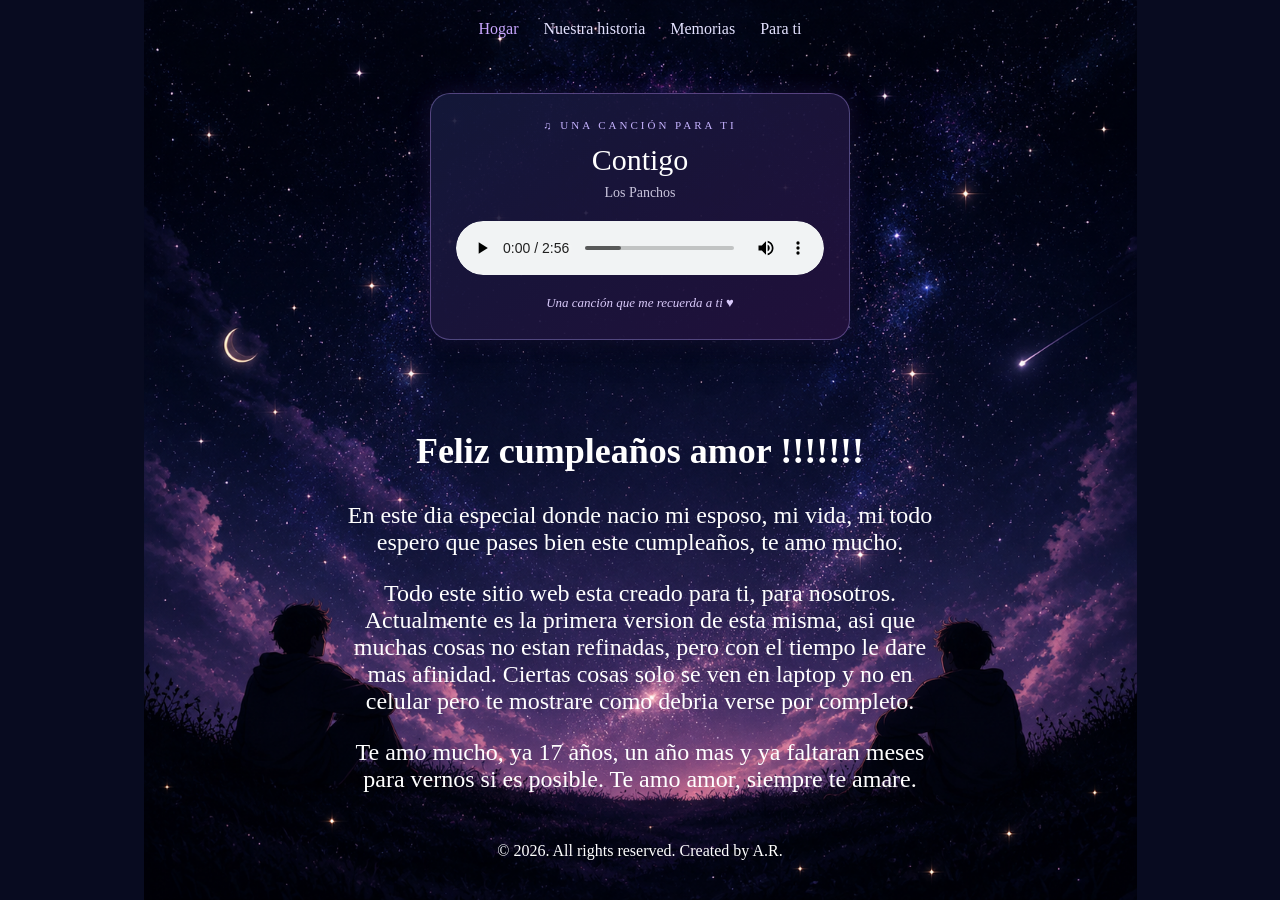
==== cj/r/home.html @ 4f050f08 "Add files via upload" ====
<!DOCTYPE html>
<html lang="en">
<head>
    <meta charset="UTF-8">
    <meta name="viewport" content="width=device-width, initial-scale=1.0">
    <title>Document</title>
    <link rel="stylesheet" href="r.css">
</head>
<body style="background-image: url(../imagenes/Bajo\ un\ cielo\ de\ estrellas.png);" class="home">    
    <div class="confeti" aria-hidden="true">
        <span></span><span></span><span></span><span></span>
        <span></span><span></span><span></span><span></span>
        <span></span><span></span><span></span><span></span>
        <span></span><span></span><span></span><span></span>
        <span></span><span></span><span></span><span></span>
        <span></span><span></span><span></span><span></span>
        <span></span><span></span><span></span><span></span>
        <span></span><span></span><span></span><span></span>
    </div>
    <header>
        <nav class="menu">
            <a href="home.html" class="activo">Hogar</a>
            <a href="ourhys.html">Nuestra historia</a>
            <a href="memorias.html">Memorias</a>
            <a href="foryou.html">Para ti</a>
        </nav>
    </header>
    <div class="reproductor">
        <p class="etiqueta-musica">♫ UNA CANCIÓN PARA TI</p>

        <h2>Contigo</h2>
        <p class="artista">Los Panchos</p>
        <audio controls>
            <source src="../audio/contigo.mp3" type="audio/mpeg">        
        </audio>
        <p class="dedicatoria-musica">
            Una canción que me recuerda a ti ♥
        </p>
    </div>
    <div>
        <section class="mensajes">
            <h1>Feliz cumpleaños amor !!!!!!!</h1>
            <p>En este dia especial donde nacio mi esposo, mi vida, mi todo espero que pases bien este cumpleaños, te amo mucho.</p>
            <p>Todo este sitio web esta creado para ti, para nosotros. Actualmente es la primera version de esta misma, asi que muchas cosas no estan refinadas, pero con el tiempo le dare mas afinidad. Ciertas cosas solo se ven en laptop y no en celular pero te mostrare como debria verse por completo.</p>
            <p>Te amo mucho, ya 17 años, un año mas y ya faltaran meses para vernos si es posible. Te amo amor, siempre te amare. </p>
        </section>
    </div>
    <footer style="text-align: center; color: white;">© 2026. All rights reserved. Created by A.R.</footer>
</body>
</html>
---- cj/r/r.css ----
@media (max-width: 700px) {
    body.home {
        width: 100%;
        min-height: 100vh;
        margin: 0;

        background-size: cover;
        background-position: center center;
        background-repeat: no-repeat;

        overflow-x: hidden;
    }
}
.home {
    margin: 0;
    min-height: 100vh;
    background-image: url("../imagenes/Bajo\ un\ cielo\ de\ estrellas.png");
    background-size: contain;
    background-position: center top;
    background-repeat: no-repeat;
    background-color: #080b20;
    color: white;
}
.menu {
    display: flex;
    justify-content: center;
    align-items: center;
    flex-wrap: wrap;
    gap: 25px;
    padding: 20px;
}
.menu a {
    color: #e4e2ff;
    text-decoration: none;
    font-size: clamp(13px, 2vw, 16px);
    transition: color 0.3s ease;
}
.menu a:hover,
.menu a.activo {
    color: #c9a7ff;
}

.you {
    position: relative;
    isolation: isolate;
    margin: 0;
    min-height: 100vh;
    background-color: #080b20;
    color: white;
}

.you::before {
    content: "";
    position: absolute;
    z-index: -1;
    top: 0;
    bottom: 0;
    left: 25%;
    width: 50%;

    background-image: url("../imagenes/lucid-origin_Prompt_para_Leonardo_AI_A_breathtaking_romantic_night_sky_background_for_a_perso-0.jpg");
    background-size: 100% auto;
    background-position: center top;
    background-repeat: no-repeat;

    pointer-events: none;
}

.distribucion {
    display: grid;
    grid-template-columns: minmax(0, 1fr) minmax(0, 2fr) minmax(0, 1fr);
    gap: 20px;
    width: 100%;
    align-items: start;
}

.fotos-gato {
    display: flex;
    flex-direction: column;
    gap: 20px;
    padding: 20px;
}

.fotos-gato img {
    display: block;
    width: 100%;
    max-width: 200px;
    height: 160px;
    object-fit: contain;
    object-position: center;
    border: none;
    border-radius: 12px;
    box-sizing: border-box;
}

.contenido-central {
    width: 100%;
    min-width: 0;
    margin: 0 auto;
    padding: 20px;
    box-sizing: border-box;
    text-align: center;
    overflow-wrap: anywhere;
    font-size: x-small;
}

.contenido-central p {
    max-width: 100%;
}

.lateral-derecho {
    min-width: 0;
    padding: 20px;
    text-align: center;
}

@media (max-width: 700px) {
    .you {
        background-color: #080b20;
        background-image: url("../imagenes/lucid-origin_Prompt_para_Leonardo_AI_A_breathtaking_romantic_night_sky_background_for_a_perso-0.jpg");
        background-size: auto 100vh;
        background-position: center top;
        background-repeat: no-repeat;
    }

    .you::before {
        display: none;
    }

    .distribucion {
        display: flex;
        flex-direction: column;
        width: 100%;
        box-sizing: border-box;
    }

    .fotos-gato,
    .lateral-derecho {
        display: none;
    }

    .contenido-central {
        width: 100%;
        max-width: 100%;
        margin: 0;
        padding: 20px;
        box-sizing: border-box;
    }
}
@media (max-width: 700px) {
    .you {
        background-size: auto 100vh;
        background-position: center top;
        background-repeat: no-repeat;
    }
}
.video-gato {
    display: block;
    width: 100%;
    max-width: 450px;
    height: auto;
    margin: 35px auto;

    border: 1px solid rgba(201, 167, 255, 0.55);
    border-radius: 16px;

    box-shadow:
        0 0 12px rgba(151, 100, 255, 0.18),
        0 10px 30px rgba(0, 0, 0, 0.35);

    background-color: #080b20;
}
body.historia {
    margin: 0;
    min-height: 100vh;
    background-image: url("../imagenes/lucid-origin_A_breathtaking_romantic_night_sky_background_a_luminous_crescent_moon_shining_so-0.jpg");
    background-size: cover;
    background-position: center;
    background-repeat: no-repeat;
    background-attachment: fixed;
}

body.memorias {
    margin: 0;
    min-height: 100vh;
    background-image: url("../imagenes/lucid-origin_A_beautiful_nostalgic_scrapbook-inspired_background_for_a_romantic_memories_webs-0.jpg");
    background-size: cover;
    background-position: center;
    background-repeat: no-repeat;
    background-attachment: fixed;
}
.his{
    padding: 20 px;
    margin: 20px;
    color: white;
    text-align: center;
}

/* REPRODUCTOR MUSICAL */
.reproductor {
    width: 90%;
    max-width: 420px;
    margin: 35px auto;
    padding: 25px;
    box-sizing: border-box;
    text-align: center;

    background: linear-gradient(
        145deg,
        rgba(20, 25, 59, 0.92),
        rgba(35, 17, 61, 0.92)
    );

    border: 1px solid rgba(190, 160, 255, 0.35);
    border-radius: 20px;

    box-shadow:
        0 0 25px rgba(125, 80, 220, 0.15),
        0 12px 30px rgba(0, 0, 0, 0.25);
}

.etiqueta-musica {
    margin: 0 0 12px;
    color: #c6b3ff;
    font-size: 11px;
    letter-spacing: 3px;
}

.reproductor h2 {
    margin: 0;
    color: #ffffff;
    font-size: 30px;
    font-weight: 500;
}

.artista {
    margin: 8px 0 20px;
    color: #c9c5dc;
    font-size: 14px;
}

.reproductor audio {
    display: block;
    width: 100%;
    margin: 0 auto;
    border-radius: 30px;
}

.dedicatoria-musica {
    margin: 18px 0 0;
    color: #d9cafa;
    font-size: 13px;
    font-style: italic;
    line-height: 1.6;
}
.mensajes {
    width: 100%;
    max-width: 650px;
    margin: 0 auto;
    padding: 25px;
    box-sizing: border-box;
    text-align: center;
    font-size: x-large;
}
.confeti {
    position: fixed;
    inset: 0;
    overflow: hidden;
    pointer-events: none;
    z-index: 9999;
}

.confeti span {
    position: absolute;
    top: -20px;
    left: var(--x);
    width: 8px;
    height: 12px;
    background: var(--color);
    border-radius: 2px;
    opacity: 0;
    animation: caer-confeti 3s ease-in forwards;
    animation-delay: var(--retraso);
}

.confeti span:nth-child(1)  { --x: 5%;  --color: #c4a1ff; --retraso: 0s; }
.confeti span:nth-child(2)  { --x: 12%; --color: #f8d477; --retraso: .2s; }
.confeti span:nth-child(3)  { --x: 20%; --color: #ff9dbb; --retraso: .1s; }
.confeti span:nth-child(4)  { --x: 27%; --color: #a6e3e9; --retraso: .5s; }
.confeti span:nth-child(5)  { --x: 34%; --color: #c4a1ff; --retraso: .3s; }
.confeti span:nth-child(6)  { --x: 42%; --color: #f8d477; --retraso: .6s; }
.confeti span:nth-child(7)  { --x: 49%; --color: #ff9dbb; --retraso: .2s; }
.confeti span:nth-child(8)  { --x: 56%; --color: #a6e3e9; --retraso: .4s; }
.confeti span:nth-child(9)  { --x: 63%; --color: #c4a1ff; --retraso: .1s; }
.confeti span:nth-child(10) { --x: 70%; --color: #f8d477; --retraso: .5s; }
.confeti span:nth-child(11) { --x: 77%; --color: #ff9dbb; --retraso: .3s; }
.confeti span:nth-child(12) { --x: 84%; --color: #a6e3e9; --retraso: .6s; }
.confeti span:nth-child(13) { --x: 92%; --color: #c4a1ff; --retraso: .2s; }
.confeti span:nth-child(14) { --x: 97%; --color: #f8d477; --retraso: .4s; }
.confeti span:nth-child(15) { --x: 16%; --color: #a6e3e9; --retraso: .8s; }
.confeti span:nth-child(16) { --x: 31%; --color: #ff9dbb; --retraso: .9s; }
.confeti span:nth-child(17) { --x: 46%; --color: #c4a1ff; --retraso: .7s; }
.confeti span:nth-child(18) { --x: 60%; --color: #f8d477; --retraso: 1s; }
.confeti span:nth-child(19) { --x: 74%; --color: #a6e3e9; --retraso: .8s; }
.confeti span:nth-child(20) { --x: 88%; --color: #ff9dbb; --retraso: 1s; }
.confeti span:nth-child(21) { --x: 9%;  --color: #f8d477; --retraso: 1.1s; }
.confeti span:nth-child(22) { --x: 25%; --color: #a6e3e9; --retraso: 1.2s; }
.confeti span:nth-child(23) { --x: 39%; --color: #ff9dbb; --retraso: 1.1s; }
.confeti span:nth-child(24) { --x: 53%; --color: #c4a1ff; --retraso: 1.3s; }
.confeti span:nth-child(25) { --x: 67%; --color: #f8d477; --retraso: 1.2s; }
.confeti span:nth-child(26) { --x: 81%; --color: #a6e3e9; --retraso: 1.4s; }
.confeti span:nth-child(27) { --x: 94%; --color: #ff9dbb; --retraso: 1.3s; }
.confeti span:nth-child(28) { --x: 37%; --color: #f8d477; --retraso: .9s; }
.confeti span:nth-child(29) { --x: 58%; --color: #ff9dbb; --retraso: 1.5s; }
.confeti span:nth-child(30) { --x: 72%; --color: #c4a1ff; --retraso: 1.4s; }
.confeti span:nth-child(31) { --x: 3%;  --color: #a6e3e9; --retraso: 1.5s; }
.confeti span:nth-child(32) { --x: 90%; --color: #f8d477; --retraso: 1.6s; }

@keyframes caer-confeti {
    0% {
        transform: translateY(0) rotate(0deg);
        opacity: 0;
    }
    10% {
        opacity: 1;
    }
    100% {
        transform: translateY(110vh) rotate(720deg);
        opacity: 0;
    }
}
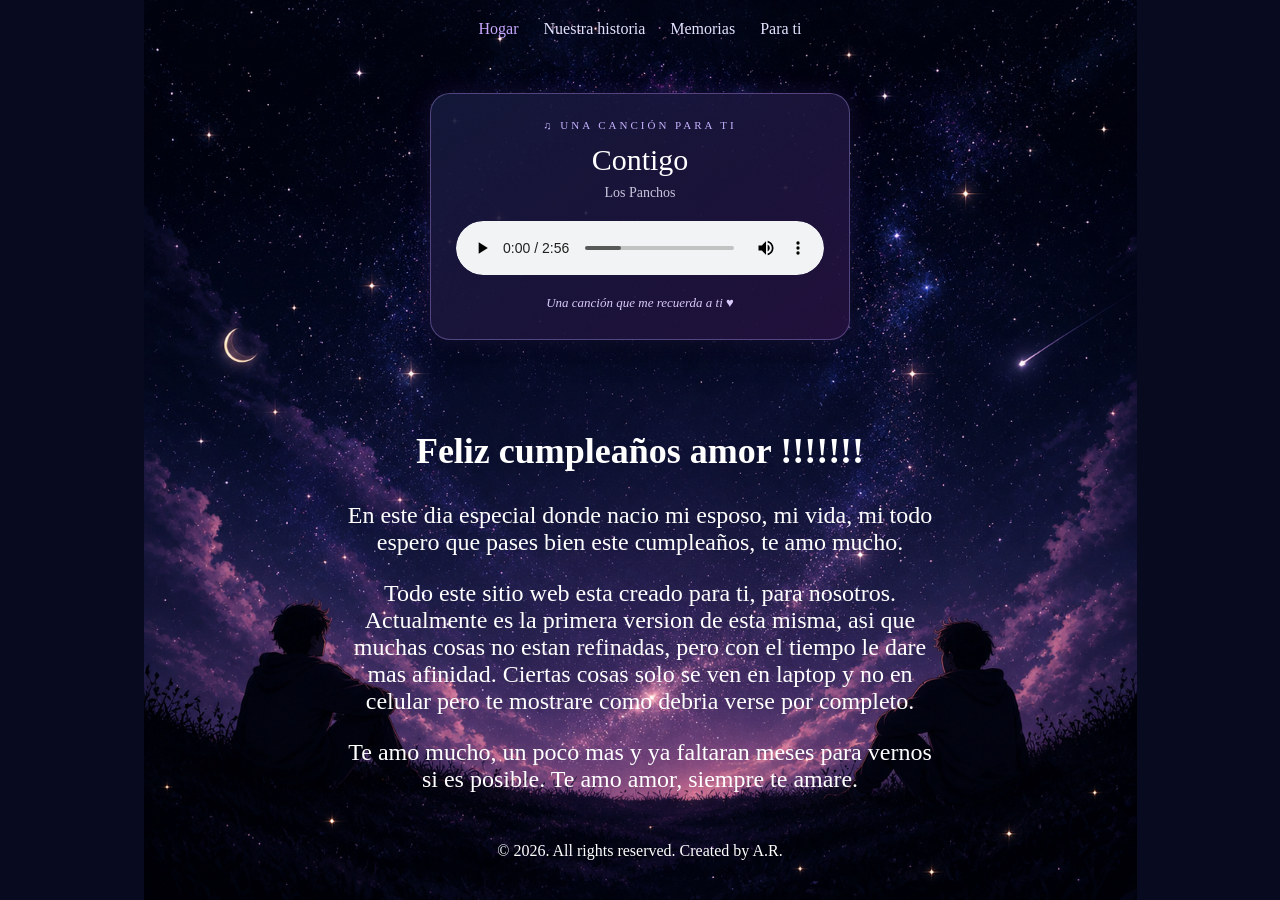
==== commit ed757ee1: "Update home.html with birthday message and audio" ====
--- a/cj/r/home.html
+++ b/cj/r/home.html
@@ -42,9 +42,9 @@
             <h1>Feliz cumpleaños amor !!!!!!!</h1>
             <p>En este dia especial donde nacio mi esposo, mi vida, mi todo espero que pases bien este cumpleaños, te amo mucho.</p>
             <p>Todo este sitio web esta creado para ti, para nosotros. Actualmente es la primera version de esta misma, asi que muchas cosas no estan refinadas, pero con el tiempo le dare mas afinidad. Ciertas cosas solo se ven en laptop y no en celular pero te mostrare como debria verse por completo.</p>
-            <p>Te amo mucho, ya 17 años, un año mas y ya faltaran meses para vernos si es posible. Te amo amor, siempre te amare. </p>
+            <p>Te amo mucho, un poco mas y ya faltaran meses para vernos si es posible. Te amo amor, siempre te amare. </p>
         </section>
     </div>
     <footer style="text-align: center; color: white;">© 2026. All rights reserved. Created by A.R.</footer>
 </body>
-</html>+</html>
